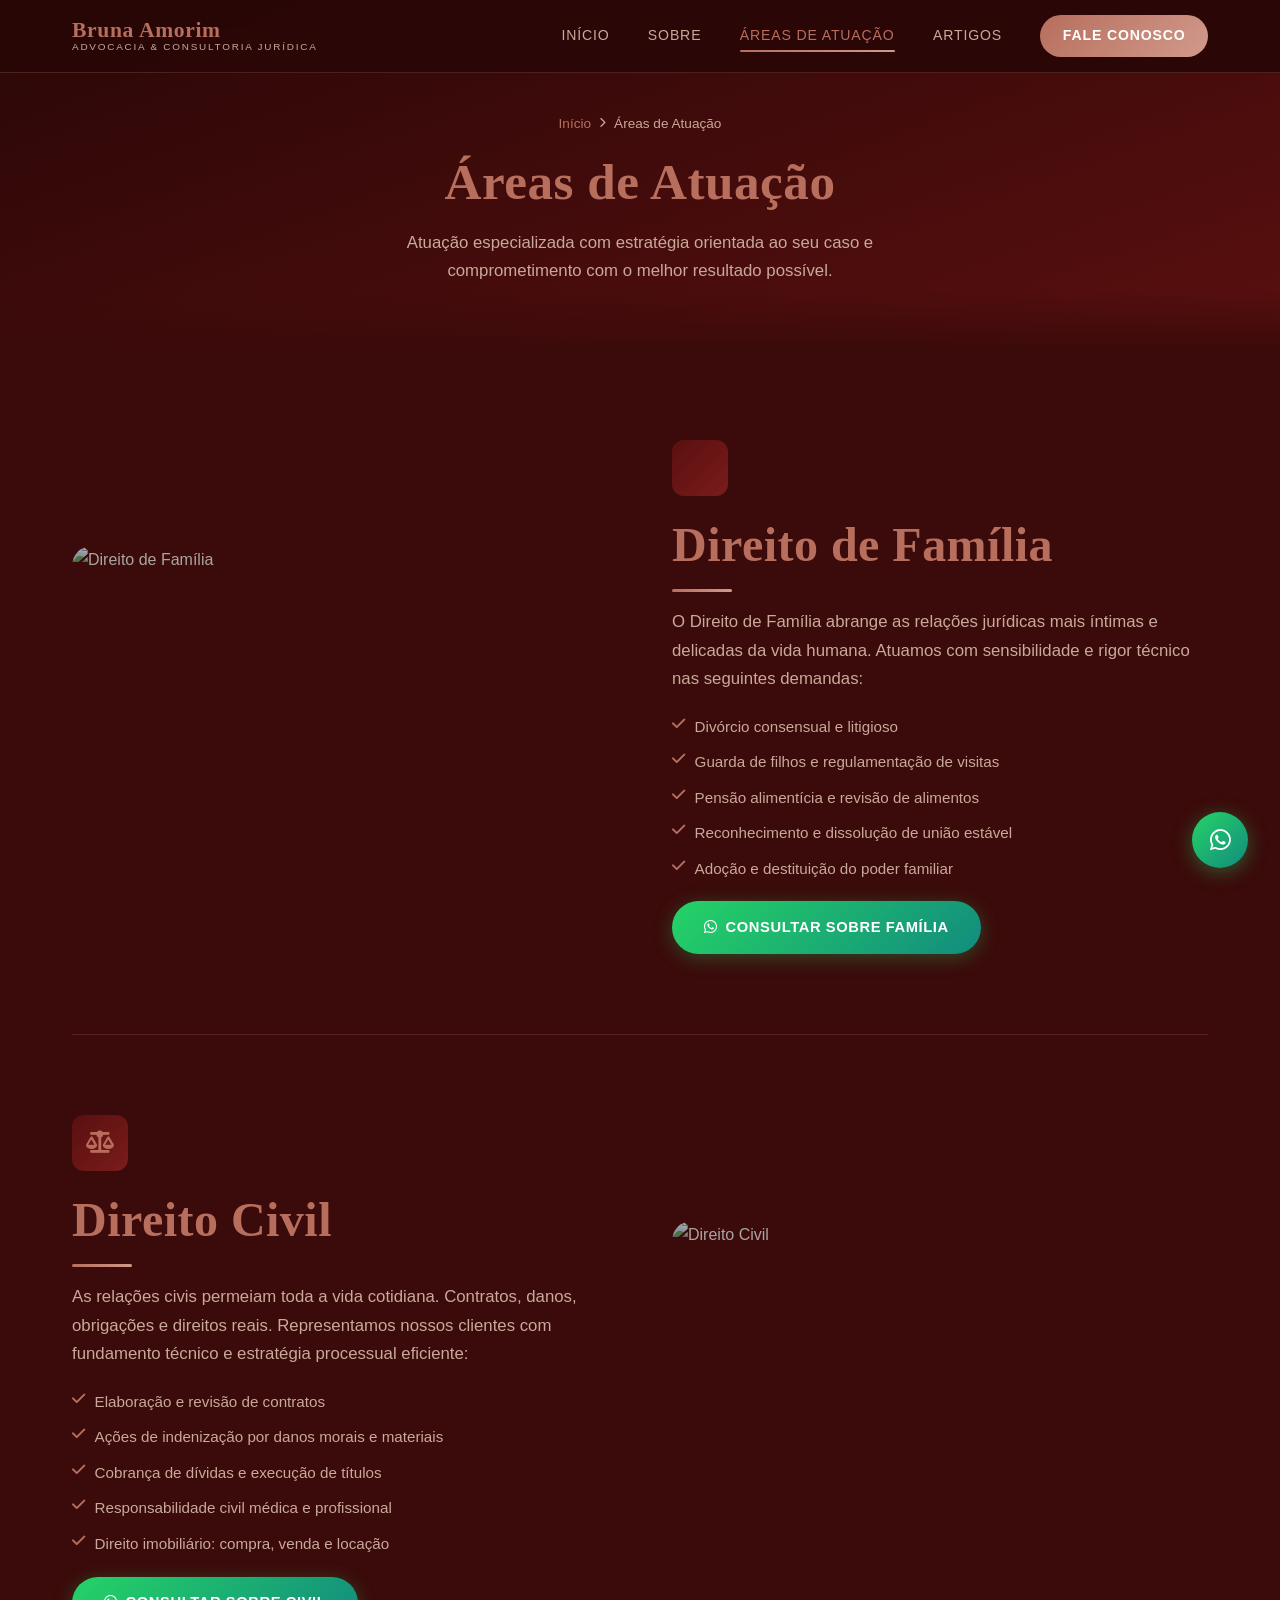
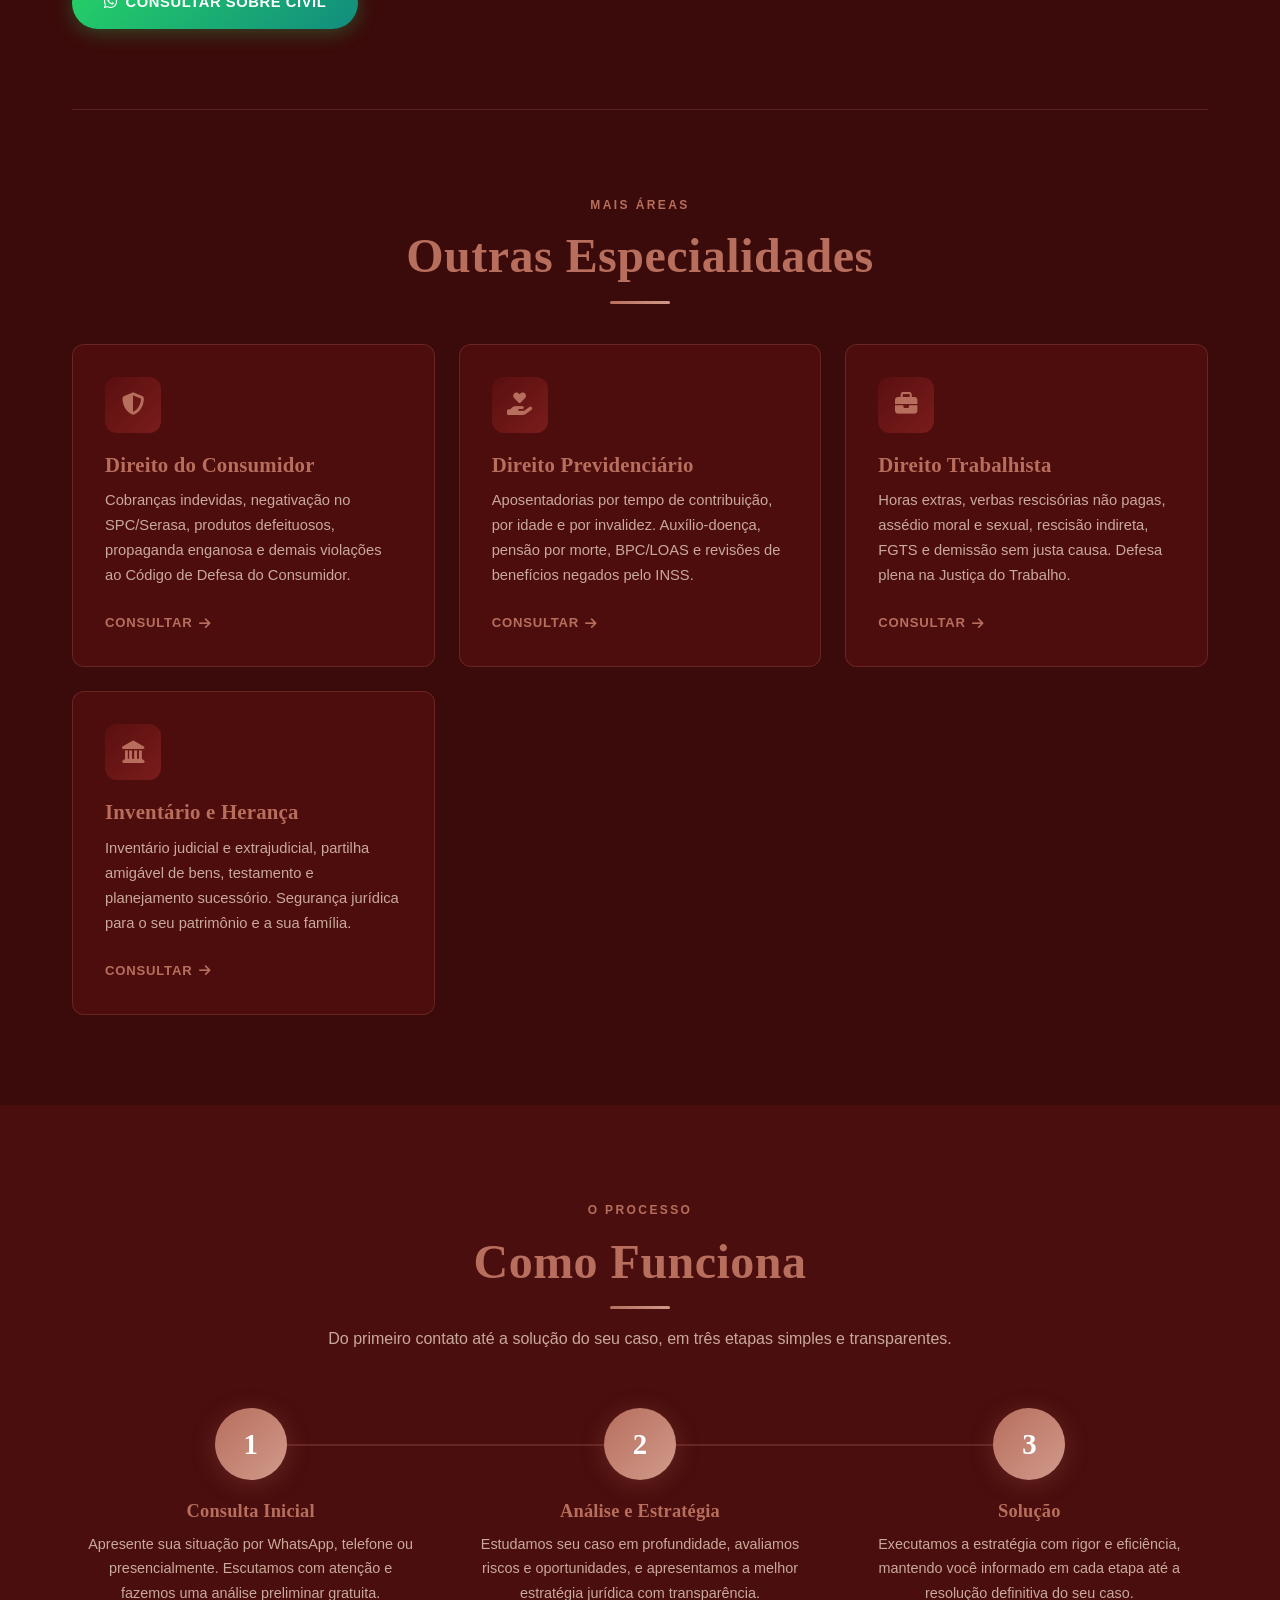
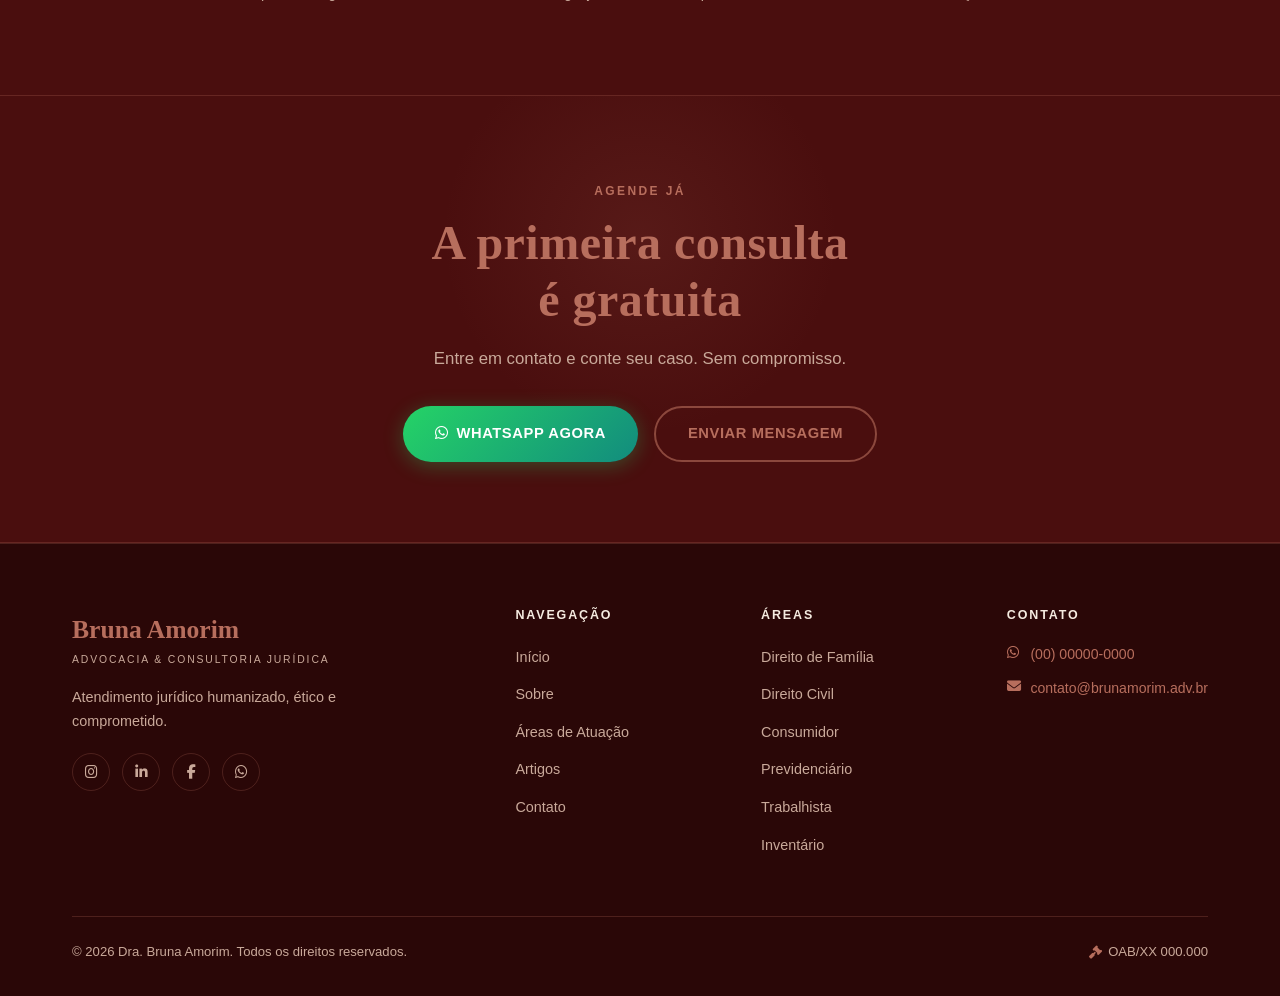
==== areas.html @ 4c7e35c0 "feat: implementação inicial do site advogada Bruna Amorim - 5 páginas HTML: index, sobre, areas, art" ====
<!DOCTYPE html>
<html lang="pt-BR">
<head>
    <meta charset="UTF-8">
    <meta name="viewport" content="width=device-width, initial-scale=1.0">

    <title>Áreas de Atuação | Dra. Bruna Amorim — Advogada</title>
    <meta name="description" content="Áreas de atuação da Dra. Bruna Amorim: Direito de Família, Civil, Consumidor, Previdenciário, Trabalhista e Inventário.">

    <link rel="icon" type="image/svg+xml" href="assets/images/brand/favicon.svg">
    <link rel="stylesheet" href="https://cdnjs.cloudflare.com/ajax/libs/font-awesome/6.5.0/css/all.min.css">
    <link rel="stylesheet" href="assets/css/theme.css">
    <link rel="stylesheet" href="assets/css/style.css">
    <link rel="stylesheet" href="assets/css/components/cards.css">
    <link rel="stylesheet" href="assets/css/components/animations.css">
</head>
<body>

    <!-- HEADER -->
    <header>
        <div class="nav-overlay"></div>
        <div class="nav-container">
            <a href="index.html" class="nav-logo">
                <span class="logo-name">Bruna Amorim</span>
                <span class="logo-sub">Advocacia &amp; Consultoria Jurídica</span>
            </a>
            <nav class="nav-links" aria-label="Navegação principal">
                <a href="index.html">Início</a>
                <a href="sobre.html">Sobre</a>
                <a href="areas.html" class="active">Áreas de Atuação</a>
                <a href="artigos.html">Artigos</a>
                <a href="contato.html" class="nav-cta">Fale Conosco</a>
            </nav>
            <button class="hamburger" aria-label="Abrir menu">
                <span></span><span></span><span></span>
            </button>
        </div>
    </header>

    <!-- HERO INTERNO -->
    <div class="page-hero">
        <div class="breadcrumb">
            <a href="index.html">Início</a>
            <i class="fa-solid fa-chevron-right" style="font-size:.65rem;"></i>
            <span>Áreas de Atuação</span>
        </div>
        <h1>Áreas de Atuação</h1>
        <p>Atuação especializada com estratégia orientada ao seu caso e
           comprometimento com o melhor resultado possível.</p>
    </div>

    <!-- ═══════════════════════════════════════
         GRID DE ÁREAS
    ═══════════════════════════════════════ -->
    <section class="section" aria-label="Áreas de atuação detalhadas">
        <div class="container">

            <!-- Direito de Família -->
            <article id="familia" style="margin-bottom: 5rem;">
                <div class="about-preview" style="gap: 4rem;">
                    <div class="reveal">
                        <img src="https://images.unsplash.com/photo-1516534775068-ba3e7458af70?w=800&q=80"
                             alt="Direito de Família"
                             style="width:100%; border-radius: var(--radius-lg); aspect-ratio:16/9; object-fit:cover; filter:brightness(.7) saturate(.6);">
                    </div>
                    <div class="reveal reveal-delay-1">
                        <div class="card-icon" style="width:56px;height:56px;border-radius:var(--radius-md);background:linear-gradient(135deg,var(--bg-secondary),var(--red-vivid));display:flex;align-items:center;justify-content:center;font-size:1.4rem;color:var(--accent-primary);margin-bottom:1.25rem;">
                            <i class="fa-solid fa-house-heart"></i>
                        </div>
                        <h2>Direito de Família</h2>
                        <div class="divider divider-left"></div>
                        <p>O Direito de Família abrange as relações jurídicas mais íntimas e
                           delicadas da vida humana. Atuamos com sensibilidade e rigor técnico
                           nas seguintes demandas:</p>
                        <ul style="list-style: none; margin: 1.25rem 0; display: flex; flex-direction: column; gap: .6rem;">
                            <li style="display:flex;gap:.6rem;align-items:flex-start;font-size:.95rem;color:var(--text-muted);">
                                <i class="fa-solid fa-check" style="color:var(--accent-primary);margin-top:2px;flex-shrink:0;"></i>
                                Divórcio consensual e litigioso
                            </li>
                            <li style="display:flex;gap:.6rem;align-items:flex-start;font-size:.95rem;color:var(--text-muted);">
                                <i class="fa-solid fa-check" style="color:var(--accent-primary);margin-top:2px;flex-shrink:0;"></i>
                                Guarda de filhos e regulamentação de visitas
                            </li>
                            <li style="display:flex;gap:.6rem;align-items:flex-start;font-size:.95rem;color:var(--text-muted);">
                                <i class="fa-solid fa-check" style="color:var(--accent-primary);margin-top:2px;flex-shrink:0;"></i>
                                Pensão alimentícia e revisão de alimentos
                            </li>
                            <li style="display:flex;gap:.6rem;align-items:flex-start;font-size:.95rem;color:var(--text-muted);">
                                <i class="fa-solid fa-check" style="color:var(--accent-primary);margin-top:2px;flex-shrink:0;"></i>
                                Reconhecimento e dissolução de união estável
                            </li>
                            <li style="display:flex;gap:.6rem;align-items:flex-start;font-size:.95rem;color:var(--text-muted);">
                                <i class="fa-solid fa-check" style="color:var(--accent-primary);margin-top:2px;flex-shrink:0;"></i>
                                Adoção e destituição do poder familiar
                            </li>
                        </ul>
                        <a href="https://wa.me/5500000000000" target="_blank" rel="noopener" class="btn btn-whatsapp">
                            <i class="fa-brands fa-whatsapp"></i> Consultar sobre Família
                        </a>
                    </div>
                </div>
            </article>

            <hr style="border:none;border-top:1px solid var(--border-subtle);margin-bottom:5rem;">

            <!-- Direito Civil -->
            <article id="civil" style="margin-bottom: 5rem;">
                <div class="about-preview" style="gap:4rem; direction: rtl;">
                    <div class="reveal" style="direction:ltr;">
                        <img src="https://images.unsplash.com/photo-1450101499163-c8848c66ca85?w=800&q=80"
                             alt="Direito Civil"
                             style="width:100%; border-radius: var(--radius-lg); aspect-ratio:16/9; object-fit:cover; filter:brightness(.7) saturate(.6);">
                    </div>
                    <div class="reveal reveal-delay-1" style="direction:ltr;">
                        <div class="card-icon" style="width:56px;height:56px;border-radius:var(--radius-md);background:linear-gradient(135deg,var(--bg-secondary),var(--red-vivid));display:flex;align-items:center;justify-content:center;font-size:1.4rem;color:var(--accent-primary);margin-bottom:1.25rem;">
                            <i class="fa-solid fa-scale-balanced"></i>
                        </div>
                        <h2>Direito Civil</h2>
                        <div class="divider divider-left"></div>
                        <p>As relações civis permeiam toda a vida cotidiana. Contratos, danos,
                           obrigações e direitos reais. Representamos nossos clientes com
                           fundamento técnico e estratégia processual eficiente:</p>
                        <ul style="list-style: none; margin: 1.25rem 0; display: flex; flex-direction: column; gap: .6rem;">
                            <li style="display:flex;gap:.6rem;align-items:flex-start;font-size:.95rem;color:var(--text-muted);">
                                <i class="fa-solid fa-check" style="color:var(--accent-primary);margin-top:2px;flex-shrink:0;"></i>
                                Elaboração e revisão de contratos
                            </li>
                            <li style="display:flex;gap:.6rem;align-items:flex-start;font-size:.95rem;color:var(--text-muted);">
                                <i class="fa-solid fa-check" style="color:var(--accent-primary);margin-top:2px;flex-shrink:0;"></i>
                                Ações de indenização por danos morais e materiais
                            </li>
                            <li style="display:flex;gap:.6rem;align-items:flex-start;font-size:.95rem;color:var(--text-muted);">
                                <i class="fa-solid fa-check" style="color:var(--accent-primary);margin-top:2px;flex-shrink:0;"></i>
                                Cobrança de dívidas e execução de títulos
                            </li>
                            <li style="display:flex;gap:.6rem;align-items:flex-start;font-size:.95rem;color:var(--text-muted);">
                                <i class="fa-solid fa-check" style="color:var(--accent-primary);margin-top:2px;flex-shrink:0;"></i>
                                Responsabilidade civil médica e profissional
                            </li>
                            <li style="display:flex;gap:.6rem;align-items:flex-start;font-size:.95rem;color:var(--text-muted);">
                                <i class="fa-solid fa-check" style="color:var(--accent-primary);margin-top:2px;flex-shrink:0;"></i>
                                Direito imobiliário: compra, venda e locação
                            </li>
                        </ul>
                        <a href="https://wa.me/5500000000000" target="_blank" rel="noopener" class="btn btn-whatsapp">
                            <i class="fa-brands fa-whatsapp"></i> Consultar sobre Civil
                        </a>
                    </div>
                </div>
            </article>

            <hr style="border:none;border-top:1px solid var(--border-subtle);margin-bottom:5rem;">

            <!-- Cards das demais áreas -->
            <div class="section-header reveal" style="margin-bottom:2.5rem;">
                <span class="section-label">Mais áreas</span>
                <h2>Outras Especialidades</h2>
                <div class="divider"></div>
            </div>

            <div class="areas-grid">
                <article id="consumidor" class="card area-card reveal reveal-delay-1">
                    <div class="card-icon"><i class="fa-solid fa-shield-halved"></i></div>
                    <h3>Direito do Consumidor</h3>
                    <p>Cobranças indevidas, negativação no SPC/Serasa, produtos
                       defeituosos, propaganda enganosa e demais violações ao
                       Código de Defesa do Consumidor.</p>
                    <a href="https://wa.me/5500000000000" target="_blank" rel="noopener" class="card-link">
                        Consultar <i class="fa-solid fa-arrow-right"></i>
                    </a>
                </article>

                <article id="previdenciario" class="card area-card reveal reveal-delay-2">
                    <div class="card-icon"><i class="fa-solid fa-hand-holding-heart"></i></div>
                    <h3>Direito Previdenciário</h3>
                    <p>Aposentadorias por tempo de contribuição, por idade e por
                       invalidez. Auxílio-doença, pensão por morte, BPC/LOAS e
                       revisões de benefícios negados pelo INSS.</p>
                    <a href="https://wa.me/5500000000000" target="_blank" rel="noopener" class="card-link">
                        Consultar <i class="fa-solid fa-arrow-right"></i>
                    </a>
                </article>

                <article id="trabalhista" class="card area-card reveal reveal-delay-3">
                    <div class="card-icon"><i class="fa-solid fa-briefcase"></i></div>
                    <h3>Direito Trabalhista</h3>
                    <p>Horas extras, verbas rescisórias não pagas, assédio moral e
                       sexual, rescisão indireta, FGTS e demissão sem justa causa.
                       Defesa plena na Justiça do Trabalho.</p>
                    <a href="https://wa.me/5500000000000" target="_blank" rel="noopener" class="card-link">
                        Consultar <i class="fa-solid fa-arrow-right"></i>
                    </a>
                </article>

                <article id="inventario" class="card area-card reveal reveal-delay-1">
                    <div class="card-icon"><i class="fa-solid fa-landmark"></i></div>
                    <h3>Inventário e Herança</h3>
                    <p>Inventário judicial e extrajudicial, partilha amigável de bens,
                       testamento e planejamento sucessório. Segurança jurídica para
                       o seu patrimônio e a sua família.</p>
                    <a href="https://wa.me/5500000000000" target="_blank" rel="noopener" class="card-link">
                        Consultar <i class="fa-solid fa-arrow-right"></i>
                    </a>
                </article>
            </div>
        </div>
    </section>

    <!-- ═══════════════════════════════════════
         COMO FUNCIONA
    ═══════════════════════════════════════ -->
    <section class="section section-alt" aria-label="Como funciona o atendimento">
        <div class="container">
            <div class="section-header reveal">
                <span class="section-label">O processo</span>
                <h2>Como Funciona</h2>
                <div class="divider"></div>
                <p>Do primeiro contato até a solução do seu caso, em três etapas
                   simples e transparentes.</p>
            </div>

            <div class="steps-grid">
                <div class="step-item reveal reveal-delay-1">
                    <div class="step-number">1</div>
                    <h4>Consulta Inicial</h4>
                    <p>Apresente sua situação por WhatsApp, telefone ou presencialmente.
                       Escutamos com atenção e fazemos uma análise preliminar gratuita.</p>
                </div>
                <div class="step-item reveal reveal-delay-2">
                    <div class="step-number">2</div>
                    <h4>Análise e Estratégia</h4>
                    <p>Estudamos seu caso em profundidade, avaliamos riscos e oportunidades,
                       e apresentamos a melhor estratégia jurídica com transparência.</p>
                </div>
                <div class="step-item reveal reveal-delay-3">
                    <div class="step-number">3</div>
                    <h4>Solução</h4>
                    <p>Executamos a estratégia com rigor e eficiência, mantendo você
                       informado em cada etapa até a resolução definitiva do seu caso.</p>
                </div>
            </div>
        </div>
    </section>

    <!-- CTA -->
    <div class="cta-banner">
        <span class="section-label reveal">Agende já</span>
        <h2 class="reveal reveal-delay-1">A primeira consulta<br>é gratuita</h2>
        <p class="reveal reveal-delay-2">Entre em contato e conte seu caso. Sem compromisso.</p>
        <div class="cta-actions reveal reveal-delay-3">
            <a href="https://wa.me/5500000000000" target="_blank" rel="noopener" class="btn btn-whatsapp">
                <i class="fa-brands fa-whatsapp"></i> WhatsApp Agora
            </a>
            <a href="contato.html" class="btn btn-outline">Enviar mensagem</a>
        </div>
    </div>

    <!-- FOOTER -->
    <footer>
        <div class="container">
            <div class="footer-grid">
                <div class="footer-brand">
                    <div class="logo-name">Bruna Amorim</div>
                    <div class="logo-sub">Advocacia &amp; Consultoria Jurídica</div>
                    <p>Atendimento jurídico humanizado, ético e comprometido.</p>
                    <div class="footer-social">
                        <a href="#" aria-label="Instagram"><i class="fa-brands fa-instagram"></i></a>
                        <a href="#" aria-label="LinkedIn"><i class="fa-brands fa-linkedin-in"></i></a>
                        <a href="#" aria-label="Facebook"><i class="fa-brands fa-facebook-f"></i></a>
                        <a href="https://wa.me/5500000000000" target="_blank" rel="noopener" aria-label="WhatsApp"><i class="fa-brands fa-whatsapp"></i></a>
                    </div>
                </div>
                <div class="footer-col">
                    <h5>Navegação</h5>
                    <ul>
                        <li><a href="index.html">Início</a></li>
                        <li><a href="sobre.html">Sobre</a></li>
                        <li><a href="areas.html">Áreas de Atuação</a></li>
                        <li><a href="artigos.html">Artigos</a></li>
                        <li><a href="contato.html">Contato</a></li>
                    </ul>
                </div>
                <div class="footer-col">
                    <h5>Áreas</h5>
                    <ul>
                        <li><a href="#familia">Direito de Família</a></li>
                        <li><a href="#civil">Direito Civil</a></li>
                        <li><a href="#consumidor">Consumidor</a></li>
                        <li><a href="#previdenciario">Previdenciário</a></li>
                        <li><a href="#trabalhista">Trabalhista</a></li>
                        <li><a href="#inventario">Inventário</a></li>
                    </ul>
                </div>
                <div class="footer-col">
                    <h5>Contato</h5>
                    <div class="contact-item">
                        <i class="fa-brands fa-whatsapp"></i>
                        <a href="https://wa.me/5500000000000">(00) 00000-0000</a>
                    </div>
                    <div class="contact-item">
                        <i class="fa-solid fa-envelope"></i>
                        <a href="mailto:contato@brunamorim.adv.br">contato@brunamorim.adv.br</a>
                    </div>
                </div>
            </div>
            <div class="footer-bottom">
                <p>© 2026 Dra. Bruna Amorim. Todos os direitos reservados.</p>
                <div class="footer-oab"><i class="fa-solid fa-gavel"></i> OAB/XX 000.000</div>
            </div>
        </div>
    </footer>

    <a href="https://wa.me/5500000000000" target="_blank" rel="noopener" class="whatsapp-float" aria-label="WhatsApp">
        <i class="fa-brands fa-whatsapp"></i>
    </a>

    <script src="assets/js/menu.js"></script>
    <script src="assets/js/scroll.js"></script>
</body>
</html>
---- assets/css/theme.css ----
/* ============================================
   TEMA — ADVOGADA BRUNA AMORIM
   Paleta: Bordô Profundo + Cobre Elegante
   ============================================ */

:root {
    /* ── Cores Primárias (Fundo Bordô) ── */
    --bg-primary:    #3B0A0A;   /* bordô profundo */
    --bg-secondary:  #5A0F0F;   /* bordô variação */

    /* ── Cores de Acento (Cobre / Rosé Gold) ── */
    --accent-primary: #B76E5D;  /* cobre elegante — logo, títulos */
    --accent-light:   #D19A8B;  /* rosé gold — hover, detalhes */

    /* ── Sombras e Texturas ── */
    --shadow-deep: #2A0707;     /* quase preto avermelhado */
    --red-vivid:   #7A1C1C;     /* vermelho escuro mais vivo */

    /* ── Superfícies ── */
    --surface-01: rgba(90, 15, 15, 0.60);   /* cards sobre fundo escuro */
    --surface-02: rgba(42,  7,  7, 0.80);   /* overlays */
    --surface-03: #4A0E0E;                  /* seção alternada */

    /* ── Texto ── */
    --text-main:   #F5EBE0;    /* creme claro — texto principal */
    --text-muted:  #C9A99A;    /* rosé claro — texto secundário */
    --text-accent: #B76E5D;    /* cobre — destaques inline */

    /* ── Bordas ── */
    --border-subtle: rgba(183, 110, 93, 0.25);
    --border-strong: rgba(183, 110, 93, 0.60);

    /* ── Gradientes ── */
    --gradient-hero:    linear-gradient(160deg, #2A0707 0%, #5A0F0F 100%);
    --gradient-accent:  linear-gradient(135deg, #B76E5D 0%, #D19A8B 100%);
    --gradient-overlay: linear-gradient(to bottom, rgba(42,7,7,0.55) 0%, rgba(42,7,7,0.90) 100%);

    /* ── Sombras ── */
    --shadow-sm:  0 2px  8px rgba(42, 7, 7, 0.40);
    --shadow-md:  0 6px 20px rgba(42, 7, 7, 0.55);
    --shadow-lg:  0 12px 40px rgba(42, 7, 7, 0.70);
    --shadow-gold: 0 4px 24px rgba(183, 110, 93, 0.25);

    /* ── Transições ── */
    --transition-fast:   all 0.2s ease;
    --transition-normal: all 0.35s cubic-bezier(0.4, 0, 0.2, 1);
    --transition-slow:   all 0.55s cubic-bezier(0.4, 0, 0.2, 1);

    /* ── Bordas Arredondadas ── */
    --radius-sm:  6px;
    --radius-md:  12px;
    --radius-lg:  20px;
    --radius-full: 9999px;

    /* ── Espaçamentos ── */
    --section-py: clamp(4rem, 10vh, 7rem);
    --container-px: clamp(1rem, 5vw, 2rem);
    --container-max: 1200px;
}

/* ── Tipografia ── */
@import url('https://fonts.googleapis.com/css2?family=Cormorant+Garamond:ital,wght@0,400;0,500;0,600;0,700;1,400;1,600&family=Inter:wght@300;400;500;600&display=swap');

body {
    font-family: 'Inter', -apple-system, BlinkMacSystemFont, sans-serif;
    background-color: var(--bg-primary);
    color: var(--text-main);
    line-height: 1.7;
    -webkit-font-smoothing: antialiased;
    -moz-osx-font-smoothing: grayscale;
}

h1, h2, h3, h4, h5, h6 {
    font-family: 'Cormorant Garamond', 'Georgia', serif;
    font-weight: 600;
    color: var(--accent-primary);
    line-height: 1.2;
    letter-spacing: 0.01em;
}

h1 { font-size: clamp(2.4rem, 6vw, 4rem); }
h2 { font-size: clamp(1.9rem, 4.5vw, 3rem); }
h3 { font-size: clamp(1.5rem, 3vw, 2.1rem); }
h4 { font-size: clamp(1.2rem, 2vw, 1.6rem); }
h5 { font-size: clamp(1rem, 1.5vw, 1.2rem); }

p {
    font-size: clamp(0.95rem, 1.5vw, 1.05rem);
    color: var(--text-muted);
}

a { color: var(--accent-primary); text-decoration: none; transition: var(--transition-fast); }
a:hover { color: var(--accent-light); }

/* ── Utilitários de cor ── */
.text-accent   { color: var(--accent-primary); }
.text-main     { color: var(--text-main); }
.text-muted    { color: var(--text-muted); }
.bg-primary    { background-color: var(--bg-primary); }
.bg-secondary  { background-color: var(--bg-secondary); }
.bg-surface    { background-color: var(--surface-03); }

.gradient-text {
    background: var(--gradient-accent);
    -webkit-background-clip: text;
    -webkit-text-fill-color: transparent;
    background-clip: text;
}

/* ── Botões ── */
.btn {
    display: inline-flex;
    align-items: center;
    gap: 0.5rem;
    padding: 0.85rem 2rem;
    border-radius: var(--radius-full);
    font-family: 'Inter', sans-serif;
    font-weight: 600;
    font-size: 0.92rem;
    letter-spacing: 0.04em;
    text-transform: uppercase;
    cursor: pointer;
    border: none;
    transition: var(--transition-normal);
    text-decoration: none;
}

.btn-primary {
    background: var(--gradient-accent);
    color: #fff;
    box-shadow: var(--shadow-gold);
}
.btn-primary:hover {
    transform: translateY(-2px);
    box-shadow: 0 8px 32px rgba(183, 110, 93, 0.40);
    color: #fff;
}

.btn-outline {
    background: transparent;
    color: var(--accent-primary);
    border: 2px solid var(--border-strong);
}
.btn-outline:hover {
    background: var(--surface-01);
    color: var(--accent-light);
    border-color: var(--accent-light);
    transform: translateY(-2px);
}

.btn-whatsapp {
    background: linear-gradient(135deg, #25D366, #128C7E);
    color: #fff;
    box-shadow: 0 4px 20px rgba(37, 211, 102, 0.30);
}
.btn-whatsapp:hover {
    transform: translateY(-2px);
    box-shadow: 0 8px 30px rgba(37, 211, 102, 0.45);
    color: #fff;
}

/* ── Divisor decorativo ── */
.divider {
    width: 60px;
    height: 3px;
    background: var(--gradient-accent);
    border-radius: 2px;
    margin: 1rem auto;
}
.divider-left { margin-left: 0; }

/* ── Seção título ── */
.section-label {
    display: inline-block;
    font-family: 'Inter', sans-serif;
    font-size: 0.75rem;
    font-weight: 600;
    letter-spacing: 0.2em;
    text-transform: uppercase;
    color: var(--accent-primary);
    margin-bottom: 0.75rem;
}

/* ── Animações ── */
@keyframes fadeInUp {
    from { opacity: 0; transform: translateY(30px); }
    to   { opacity: 1; transform: translateY(0); }
}
@keyframes fadeIn {
    from { opacity: 0; }
    to   { opacity: 1; }
}
@keyframes float {
    0%, 100% { transform: translateY(0); }
    50%       { transform: translateY(-8px); }
}
@keyframes shimmer {
    0%   { background-position: -200% 0; }
    100% { background-position:  200% 0; }
}

.animate-fade-up  { animation: fadeInUp  0.7s ease both; }
.animate-fade     { animation: fadeIn    0.7s ease both; }
.animate-float    { animation: float    3s ease-in-out infinite; }

/* Intersection Observer — reveal on scroll */
.reveal {
    opacity: 0;
    transform: translateY(28px);
    transition: opacity 0.65s ease, transform 0.65s ease;
}
.reveal.visible {
    opacity: 1;
    transform: translateY(0);
}
.reveal-delay-1 { transition-delay: 0.1s; }
.reveal-delay-2 { transition-delay: 0.2s; }
.reveal-delay-3 { transition-delay: 0.3s; }
.reveal-delay-4 { transition-delay: 0.4s; }
---- assets/css/style.css ----
/* ============================================
   GLOBAL — RESET, NAV, FOOTER, UTILITÁRIOS
   ============================================ */

/* ── Reset ── */
*, *::before, *::after {
    margin: 0;
    padding: 0;
    box-sizing: border-box;
}

html {
    scroll-behavior: smooth;
    scroll-padding-top: 80px;
}

img { max-width: 100%; height: auto; display: block; }
ul  { list-style: none; }
button { cursor: pointer; font-family: inherit; }

/* ── Container ── */
.container {
    max-width: var(--container-max);
    margin: 0 auto;
    padding: 0 var(--container-px);
}

/* ── Seção base ── */
.section {
    padding: var(--section-py) 0;
}
.section-alt {
    background-color: var(--surface-03);
}
.section-dark {
    background-color: var(--shadow-deep);
}

/* ── Hero interno (páginas internas) ── */
.page-hero {
    position: relative;
    padding: 7rem var(--container-px) 4rem;
    background: var(--gradient-hero);
    overflow: hidden;
    text-align: center;
}
.page-hero::after {
    content: '';
    position: absolute;
    bottom: 0; left: 0; right: 0;
    height: 60px;
    background: linear-gradient(to bottom, transparent, var(--bg-primary));
}
.page-hero h1 {
    font-size: clamp(2rem, 5vw, 3.2rem);
    margin-bottom: 1rem;
}
.page-hero p {
    font-size: 1.05rem;
    max-width: 580px;
    margin: 0 auto;
}
.breadcrumb {
    display: flex;
    align-items: center;
    justify-content: center;
    gap: 0.5rem;
    font-size: 0.85rem;
    color: var(--text-muted);
    margin-bottom: 1rem;
}
.breadcrumb a { color: var(--accent-primary); }
.breadcrumb span { color: var(--text-muted); }

/* ── Header / Nav ── */
header {
    position: fixed;
    top: 0; left: 0;
    width: 100%;
    z-index: 1000;
    background-color: rgba(42, 7, 7, 0.92);
    backdrop-filter: blur(12px);
    -webkit-backdrop-filter: blur(12px);
    border-bottom: 1px solid var(--border-subtle);
    transition: var(--transition-normal);
}
header.scrolled {
    background-color: rgba(42, 7, 7, 0.98);
    box-shadow: var(--shadow-md);
}

.nav-container {
    max-width: var(--container-max);
    margin: 0 auto;
    padding: 0 var(--container-px);
    height: 72px;
    display: flex;
    align-items: center;
    justify-content: space-between;
}

.nav-logo {
    display: flex;
    flex-direction: column;
    line-height: 1.1;
    text-decoration: none;
}
.nav-logo .logo-name {
    font-family: 'Cormorant Garamond', serif;
    font-size: 1.35rem;
    font-weight: 700;
    color: var(--accent-primary);
    letter-spacing: 0.03em;
}
.nav-logo .logo-sub {
    font-family: 'Inter', sans-serif;
    font-size: 0.62rem;
    font-weight: 500;
    letter-spacing: 0.18em;
    text-transform: uppercase;
    color: var(--text-muted);
}
.nav-logo:hover .logo-name { color: var(--accent-light); }

.nav-links {
    display: flex;
    align-items: center;
    gap: clamp(1.5rem, 3vw, 2.5rem);
}
.nav-links a {
    font-size: 0.88rem;
    font-weight: 500;
    letter-spacing: 0.06em;
    text-transform: uppercase;
    color: var(--text-muted);
    text-decoration: none;
    position: relative;
    transition: var(--transition-fast);
}
.nav-links a::after {
    content: '';
    position: absolute;
    bottom: -4px; left: 0;
    width: 0; height: 2px;
    background: var(--gradient-accent);
    border-radius: 2px;
    transition: width 0.3s ease;
}
.nav-links a:hover,
.nav-links a.active {
    color: var(--accent-primary);
}
.nav-links a:hover::after,
.nav-links a.active::after {
    width: 100%;
}
.nav-cta {
    padding: 0.55rem 1.4rem !important;
    border-radius: var(--radius-full) !important;
    background: var(--gradient-accent);
    color: #fff !important;
    text-transform: uppercase !important;
    font-weight: 600 !important;
    letter-spacing: 0.06em;
}
.nav-cta::after { display: none !important; }
.nav-cta:hover {
    opacity: 0.9;
    transform: translateY(-1px);
}

/* Hamburger */
.hamburger {
    display: none;
    flex-direction: column;
    justify-content: center;
    gap: 5px;
    width: 38px;
    height: 38px;
    background: none;
    border: none;
    cursor: pointer;
    padding: 4px;
}
.hamburger span {
    display: block;
    height: 2px;
    background: var(--accent-primary);
    border-radius: 2px;
    transition: var(--transition-normal);
}
.hamburger span:nth-child(1) { width: 100%; }
.hamburger span:nth-child(2) { width: 75%; }
.hamburger span:nth-child(3) { width: 100%; }

/* Mobile overlay */
.nav-overlay {
    display: none;
    position: fixed;
    inset: 0;
    background: rgba(42, 7, 7, 0.70);
    z-index: 998;
    backdrop-filter: blur(4px);
}

/* ── Mobile Nav ── */
@media (max-width: 768px) {
    .hamburger { display: flex; }

    .nav-links {
        position: fixed;
        top: 0; right: -100%;
        width: min(320px, 85vw);
        height: 100vh;
        background: var(--shadow-deep);
        flex-direction: column;
        align-items: flex-start;
        justify-content: center;
        padding: 2rem;
        gap: 2rem;
        z-index: 999;
        transition: right 0.4s cubic-bezier(0.4, 0, 0.2, 1);
        border-left: 1px solid var(--border-subtle);
    }
    .nav-links a { font-size: 1rem; }

    header.menu-open .nav-links { right: 0; }
    header.menu-open .nav-overlay { display: block; }

    header.menu-open .hamburger span:nth-child(1) {
        transform: translateY(7px) rotate(45deg);
    }
    header.menu-open .hamburger span:nth-child(2) {
        opacity: 0; transform: scaleX(0);
    }
    header.menu-open .hamburger span:nth-child(3) {
        transform: translateY(-7px) rotate(-45deg); width: 100%;
    }
}

/* ── Footer ── */
footer {
    background-color: var(--shadow-deep);
    border-top: 1px solid var(--border-subtle);
    padding: 4rem 0 2rem;
}
.footer-grid {
    display: grid;
    grid-template-columns: 2fr 1fr 1fr 1fr;
    gap: 3rem;
    margin-bottom: 3rem;
}
.footer-brand .logo-name {
    font-family: 'Cormorant Garamond', serif;
    font-size: 1.6rem;
    font-weight: 700;
    color: var(--accent-primary);
}
.footer-brand .logo-sub {
    font-size: 0.65rem;
    letter-spacing: 0.18em;
    text-transform: uppercase;
    color: var(--text-muted);
    margin-bottom: 1rem;
}
.footer-brand p {
    font-size: 0.9rem;
    line-height: 1.7;
    max-width: 280px;
    margin-bottom: 1.2rem;
}
.footer-social {
    display: flex;
    gap: 0.75rem;
}
.footer-social a {
    width: 38px; height: 38px;
    border-radius: var(--radius-full);
    border: 1px solid var(--border-subtle);
    display: flex; align-items: center; justify-content: center;
    color: var(--text-muted);
    font-size: 0.9rem;
    transition: var(--transition-fast);
}
.footer-social a:hover {
    border-color: var(--accent-primary);
    color: var(--accent-primary);
    background: var(--surface-01);
}
.footer-col h5 {
    font-family: 'Inter', sans-serif;
    font-size: 0.78rem;
    font-weight: 600;
    letter-spacing: 0.15em;
    text-transform: uppercase;
    color: var(--text-main);
    margin-bottom: 1.25rem;
}
.footer-col ul li {
    margin-bottom: 0.65rem;
}
.footer-col ul li a {
    font-size: 0.9rem;
    color: var(--text-muted);
    transition: var(--transition-fast);
}
.footer-col ul li a:hover { color: var(--accent-light); padding-left: 4px; }
.footer-col p {
    font-size: 0.9rem;
    margin-bottom: 0.5rem;
}
.footer-col .contact-item {
    display: flex;
    align-items: flex-start;
    gap: 0.6rem;
    font-size: 0.88rem;
    color: var(--text-muted);
    margin-bottom: 0.65rem;
}
.footer-col .contact-item i {
    color: var(--accent-primary);
    margin-top: 2px;
    width: 14px;
    flex-shrink: 0;
}
.footer-bottom {
    border-top: 1px solid var(--border-subtle);
    padding-top: 1.5rem;
    display: flex;
    align-items: center;
    justify-content: space-between;
    flex-wrap: wrap;
    gap: 1rem;
}
.footer-bottom p {
    font-size: 0.82rem;
    color: var(--text-muted);
}
.footer-oab {
    font-family: 'Inter', sans-serif;
    font-size: 0.82rem;
    color: var(--text-muted);
    display: flex;
    align-items: center;
    gap: 0.4rem;
}
.footer-oab i { color: var(--accent-primary); }

@media (max-width: 1024px) {
    .footer-grid { grid-template-columns: 1fr 1fr; gap: 2rem; }
}
@media (max-width: 640px) {
    .footer-grid { grid-template-columns: 1fr; gap: 2rem; }
    .footer-bottom { flex-direction: column; text-align: center; }
}

/* ── Seção de título centralizado ── */
.section-header {
    text-align: center;
    max-width: 640px;
    margin: 0 auto 3.5rem;
}
.section-header h2 { margin-bottom: 1rem; }
.section-header p   { font-size: 1rem; }

/* ── Floating WhatsApp Button ── */
.whatsapp-float {
    position: fixed;
    bottom: 2rem;
    right: 2rem;
    z-index: 990;
    width: 56px; height: 56px;
    border-radius: var(--radius-full);
    background: linear-gradient(135deg, #25D366, #128C7E);
    color: #fff;
    display: flex; align-items: center; justify-content: center;
    font-size: 1.5rem;
    box-shadow: 0 4px 20px rgba(37, 211, 102, 0.40);
    transition: var(--transition-normal);
    text-decoration: none;
}
.whatsapp-float:hover {
    transform: scale(1.1) translateY(-3px);
    box-shadow: 0 8px 32px rgba(37, 211, 102, 0.55);
    color: #fff;
}
---- assets/css/components/cards.css ----
/* ============================================
   CARDS — áreas, artigos, depoimentos, stats
   ============================================ */

/* ── Card Base ── */
.card {
    background: var(--surface-01);
    border: 1px solid var(--border-subtle);
    border-radius: var(--radius-md);
    padding: 2rem;
    transition: var(--transition-normal);
    position: relative;
    overflow: hidden;
}
.card::before {
    content: '';
    position: absolute;
    top: 0; left: 0;
    right: 0; height: 3px;
    background: var(--gradient-accent);
    opacity: 0;
    transition: var(--transition-fast);
}
.card:hover {
    border-color: var(--border-strong);
    transform: translateY(-5px);
    box-shadow: var(--shadow-md);
}
.card:hover::before { opacity: 1; }

/* ── Card Área de Atuação ── */
.area-card .card-icon {
    width: 56px; height: 56px;
    border-radius: var(--radius-md);
    background: linear-gradient(135deg, var(--bg-secondary), var(--red-vivid));
    display: flex; align-items: center; justify-content: center;
    font-size: 1.4rem;
    color: var(--accent-primary);
    margin-bottom: 1.25rem;
    flex-shrink: 0;
    transition: var(--transition-normal);
}
.area-card:hover .card-icon {
    background: var(--gradient-accent);
    color: #fff;
}
.area-card h3 {
    font-size: 1.3rem;
    margin-bottom: 0.65rem;
}
.area-card p {
    font-size: 0.92rem;
    line-height: 1.7;
    margin-bottom: 1.5rem;
}
.card-link {
    font-size: 0.82rem;
    font-weight: 600;
    letter-spacing: 0.06em;
    text-transform: uppercase;
    color: var(--accent-primary);
    display: flex;
    align-items: center;
    gap: 0.4rem;
    transition: var(--transition-fast);
}
.card-link:hover { color: var(--accent-light); gap: 0.7rem; }

/* ── Grid de áreas ── */
.areas-grid {
    display: grid;
    grid-template-columns: repeat(auto-fit, minmax(min(300px, 100%), 1fr));
    gap: 1.5rem;
}

/* ── Stats / Números ── */
.stats-strip {
    background: var(--surface-03);
    border-top: 1px solid var(--border-subtle);
    border-bottom: 1px solid var(--border-subtle);
    padding: 3.5rem 0;
}
.stats-grid {
    display: grid;
    grid-template-columns: repeat(4, 1fr);
    gap: 2rem;
    text-align: center;
}
.stat-item {
    padding: 1rem;
    position: relative;
}
.stat-item:not(:last-child)::after {
    content: '';
    position: absolute;
    right: 0; top: 25%; bottom: 25%;
    width: 1px;
    background: var(--border-subtle);
}
.stat-number {
    font-family: 'Cormorant Garamond', serif;
    font-size: clamp(2.4rem, 5vw, 3.5rem);
    font-weight: 700;
    color: var(--accent-primary);
    line-height: 1;
    margin-bottom: 0.4rem;
}
.stat-number span { font-size: 0.6em; vertical-align: top; margin-top: 0.3em; }
.stat-label {
    font-size: 0.82rem;
    font-weight: 500;
    letter-spacing: 0.08em;
    text-transform: uppercase;
    color: var(--text-muted);
}
@media (max-width: 640px) {
    .stats-grid { grid-template-columns: repeat(2, 1fr); }
    .stat-item:not(:last-child)::after { display: none; }
}

/* ── Depoimentos ── */
.testimonials-grid {
    display: grid;
    grid-template-columns: repeat(auto-fit, minmax(min(300px, 100%), 1fr));
    gap: 1.5rem;
}
.testimonial-card {
    background: var(--surface-01);
    border: 1px solid var(--border-subtle);
    border-radius: var(--radius-md);
    padding: 1.75rem;
    position: relative;
}
.testimonial-card .quote-icon {
    font-size: 3rem;
    line-height: 1;
    color: var(--accent-primary);
    opacity: 0.3;
    font-family: 'Cormorant Garamond', serif;
    margin-bottom: 0.5rem;
}
.testimonial-card p {
    font-size: 0.95rem;
    line-height: 1.75;
    color: var(--text-muted);
    font-style: italic;
    margin-bottom: 1.25rem;
}
.testimonial-author {
    display: flex;
    align-items: center;
    gap: 0.75rem;
}
.author-avatar {
    width: 42px; height: 42px;
    border-radius: var(--radius-full);
    background: var(--gradient-accent);
    display: flex; align-items: center; justify-content: center;
    font-family: 'Cormorant Garamond', serif;
    font-weight: 700;
    font-size: 1rem;
    color: #fff;
    flex-shrink: 0;
}
.author-name {
    font-size: 0.9rem;
    font-weight: 600;
    color: var(--text-main);
}
.author-info {
    font-size: 0.78rem;
    color: var(--text-muted);
}
.testimonial-stars {
    color: var(--accent-primary);
    font-size: 0.75rem;
    margin-bottom: 0.25rem;
}

/* ── Card Artigo ── */
.articles-grid {
    display: grid;
    grid-template-columns: repeat(auto-fit, minmax(min(320px, 100%), 1fr));
    gap: 1.75rem;
}
.article-card {
    background: var(--surface-01);
    border: 1px solid var(--border-subtle);
    border-radius: var(--radius-md);
    overflow: hidden;
    transition: var(--transition-normal);
}
.article-card:hover {
    border-color: var(--border-strong);
    transform: translateY(-4px);
    box-shadow: var(--shadow-md);
}
.article-card-img {
    height: 200px;
    overflow: hidden;
}
.article-card-img img {
    width: 100%; height: 100%;
    object-fit: cover;
    transition: transform 0.5s ease;
    filter: brightness(0.75) saturate(0.6);
}
.article-card:hover .article-card-img img {
    transform: scale(1.06);
    filter: brightness(0.85) saturate(0.8);
}
.article-card-body {
    padding: 1.5rem;
}
.article-tag {
    display: inline-block;
    font-size: 0.7rem;
    font-weight: 600;
    letter-spacing: 0.12em;
    text-transform: uppercase;
    color: var(--accent-primary);
    border: 1px solid var(--border-subtle);
    border-radius: var(--radius-full);
    padding: 0.2rem 0.65rem;
    margin-bottom: 0.75rem;
}
.article-card-body h3 {
    font-size: 1.2rem;
    margin-bottom: 0.65rem;
    color: var(--text-main);
    transition: var(--transition-fast);
}
.article-card:hover h3 { color: var(--accent-primary); }
.article-card-body p {
    font-size: 0.88rem;
    line-height: 1.7;
    margin-bottom: 1rem;
}
.article-meta {
    display: flex;
    align-items: center;
    justify-content: space-between;
    font-size: 0.78rem;
    color: var(--text-muted);
}
.article-meta i { margin-right: 0.3rem; color: var(--accent-primary); }

/* ── How it works (passos) ── */
.steps-grid {
    display: grid;
    grid-template-columns: repeat(3, 1fr);
    gap: 2rem;
    position: relative;
}
.steps-grid::before {
    content: '';
    position: absolute;
    top: 36px;
    left: calc(16.66% + 1rem);
    right: calc(16.66% + 1rem);
    height: 2px;
    background: var(--border-subtle);
    z-index: 0;
}
.step-item {
    text-align: center;
    position: relative;
    z-index: 1;
    padding: 0 1rem;
}
.step-number {
    width: 72px; height: 72px;
    border-radius: var(--radius-full);
    background: var(--gradient-accent);
    display: flex; align-items: center; justify-content: center;
    font-family: 'Cormorant Garamond', serif;
    font-size: 1.8rem;
    font-weight: 700;
    color: #fff;
    margin: 0 auto 1.25rem;
    box-shadow: var(--shadow-gold);
}
.step-item h4 { font-size: 1.15rem; margin-bottom: 0.6rem; }
.step-item p { font-size: 0.9rem; }

@media (max-width: 640px) {
    .steps-grid { grid-template-columns: 1fr; }
    .steps-grid::before { display: none; }
}
---- assets/css/components/animations.css ----
/* ============================================
   ANIMAÇÕES — micro interações adicionais
   ============================================ */

/* ── CTA Banner ── */
.cta-banner {
    background: var(--surface-03);
    border-top: 1px solid var(--border-subtle);
    border-bottom: 1px solid var(--border-subtle);
    text-align: center;
    padding: 5rem var(--container-px);
    position: relative;
    overflow: hidden;
}
.cta-banner::before {
    content: '';
    position: absolute;
    top: -60px; left: 50%;
    transform: translateX(-50%);
    width: 400px; height: 400px;
    border-radius: var(--radius-full);
    background: radial-gradient(circle, rgba(183,110,93,0.12) 0%, transparent 70%);
    pointer-events: none;
}
.cta-banner h2 { margin-bottom: 1rem; max-width: 600px; margin-left: auto; margin-right: auto; }
.cta-banner p  { max-width: 480px; margin: 0 auto 2rem; }
.cta-banner .cta-actions {
    display: flex;
    flex-wrap: wrap;
    gap: 1rem;
    justify-content: center;
}

/* ── Sobre Home preview ── */
.about-preview {
    display: grid;
    grid-template-columns: 1fr 1fr;
    gap: 5rem;
    align-items: center;
}
.about-preview-img {
    position: relative;
}
.about-preview-img img {
    width: 100%;
    border-radius: var(--radius-lg);
    aspect-ratio: 4/5;
    object-fit: cover;
    object-position: top;
    filter: saturate(0.8) brightness(0.85);
}
.about-preview-img::before {
    content: '';
    position: absolute;
    inset: -12px;
    border: 2px solid var(--border-strong);
    border-radius: calc(var(--radius-lg) + 4px);
    z-index: -1;
    transform: translate(8px, 8px);
}
.about-preview-text h2 { margin-bottom: 0.5rem; }
.about-preview-text .divider { margin-bottom: 1.5rem; }
.about-preview-text p { margin-bottom: 1rem; }

@media (max-width: 900px) {
    .about-preview { grid-template-columns: 1fr; gap: 2.5rem; }
    .about-preview-img { max-width: 320px; margin: 0 auto; }
}

/* ── Loader / skeleton shimmer ── */
.skeleton {
    background: linear-gradient(90deg,
        var(--surface-01) 25%,
        rgba(183,110,93,0.08) 50%,
        var(--surface-01) 75%);
    background-size: 200% 100%;
    animation: shimmer 1.8s infinite;
    border-radius: var(--radius-sm);
}

/* ── Pulse accent dot ── */
.pulse-dot {
    display: inline-block;
    width: 8px; height: 8px;
    border-radius: var(--radius-full);
    background: var(--accent-primary);
    animation: pulse 2s ease-in-out infinite;
}
@keyframes pulse {
    0%, 100% { transform: scale(1); opacity: 1; }
    50%       { transform: scale(1.6); opacity: 0.5; }
}
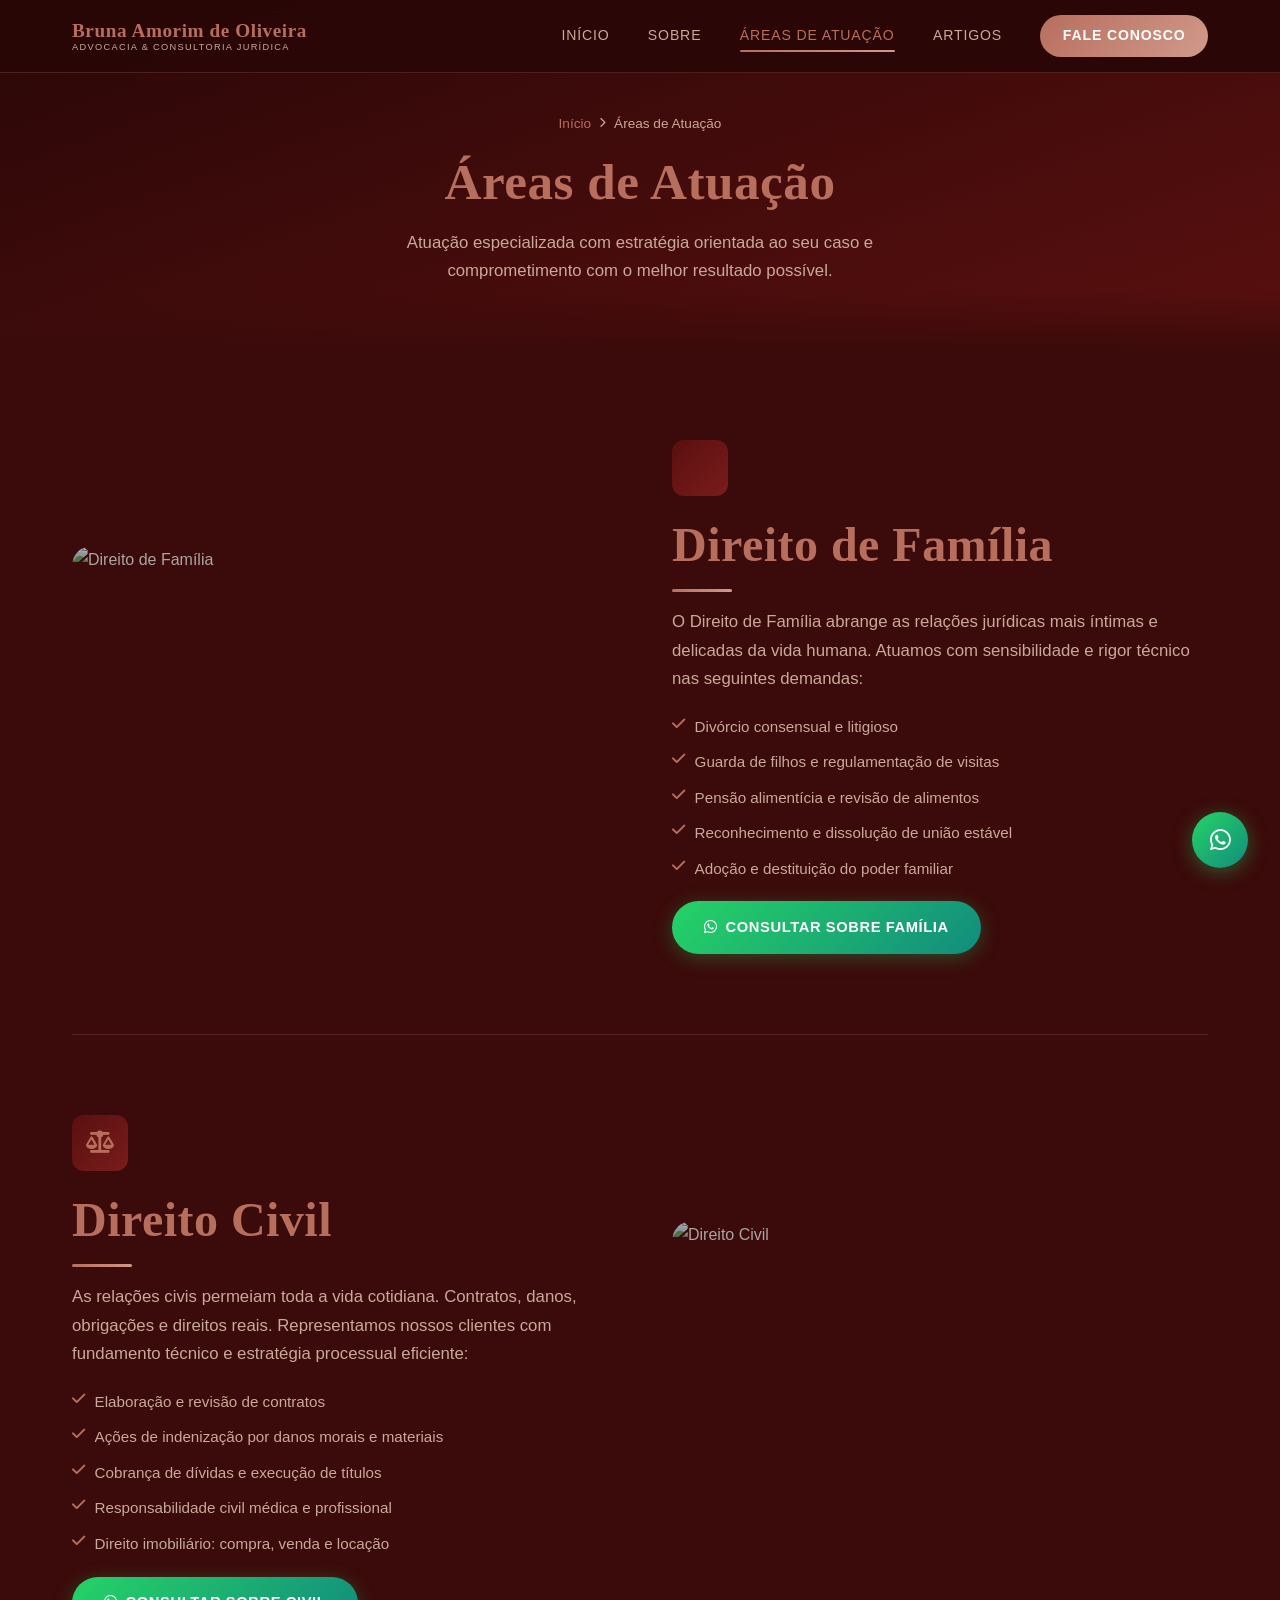
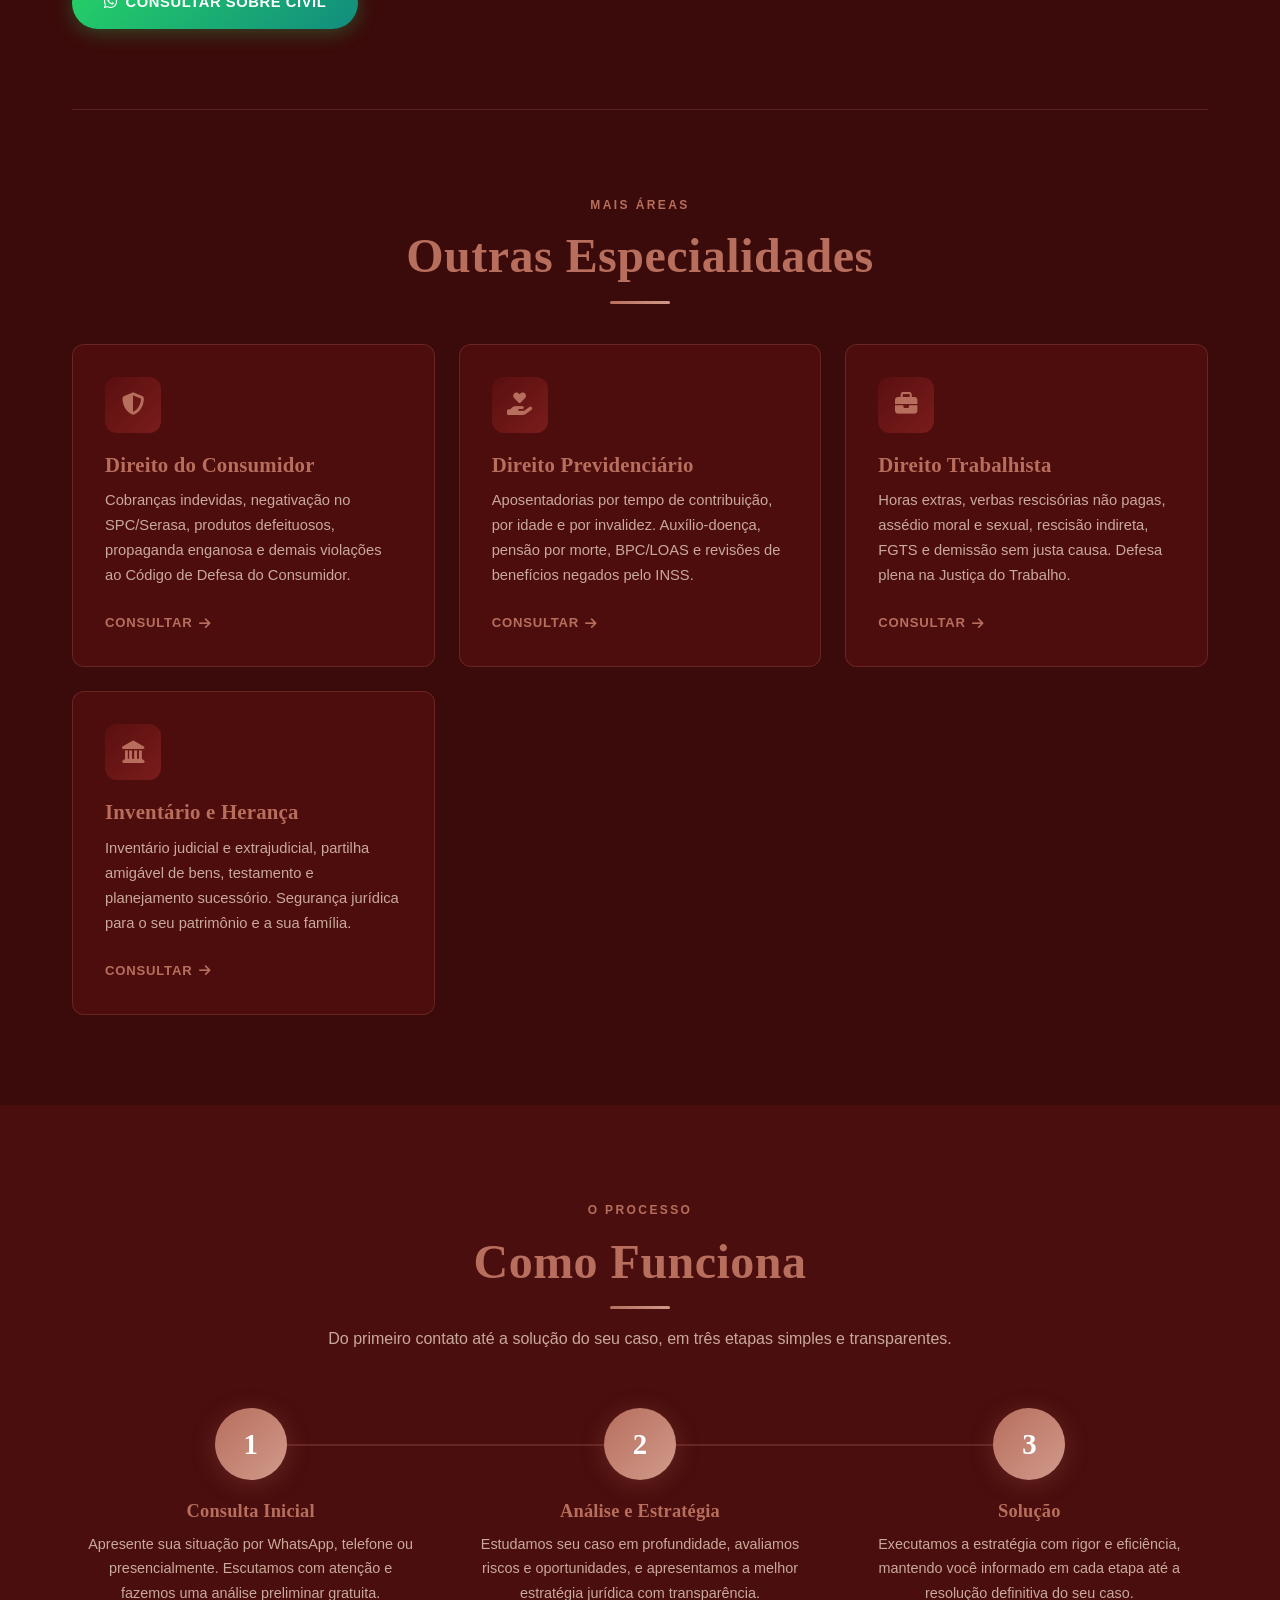
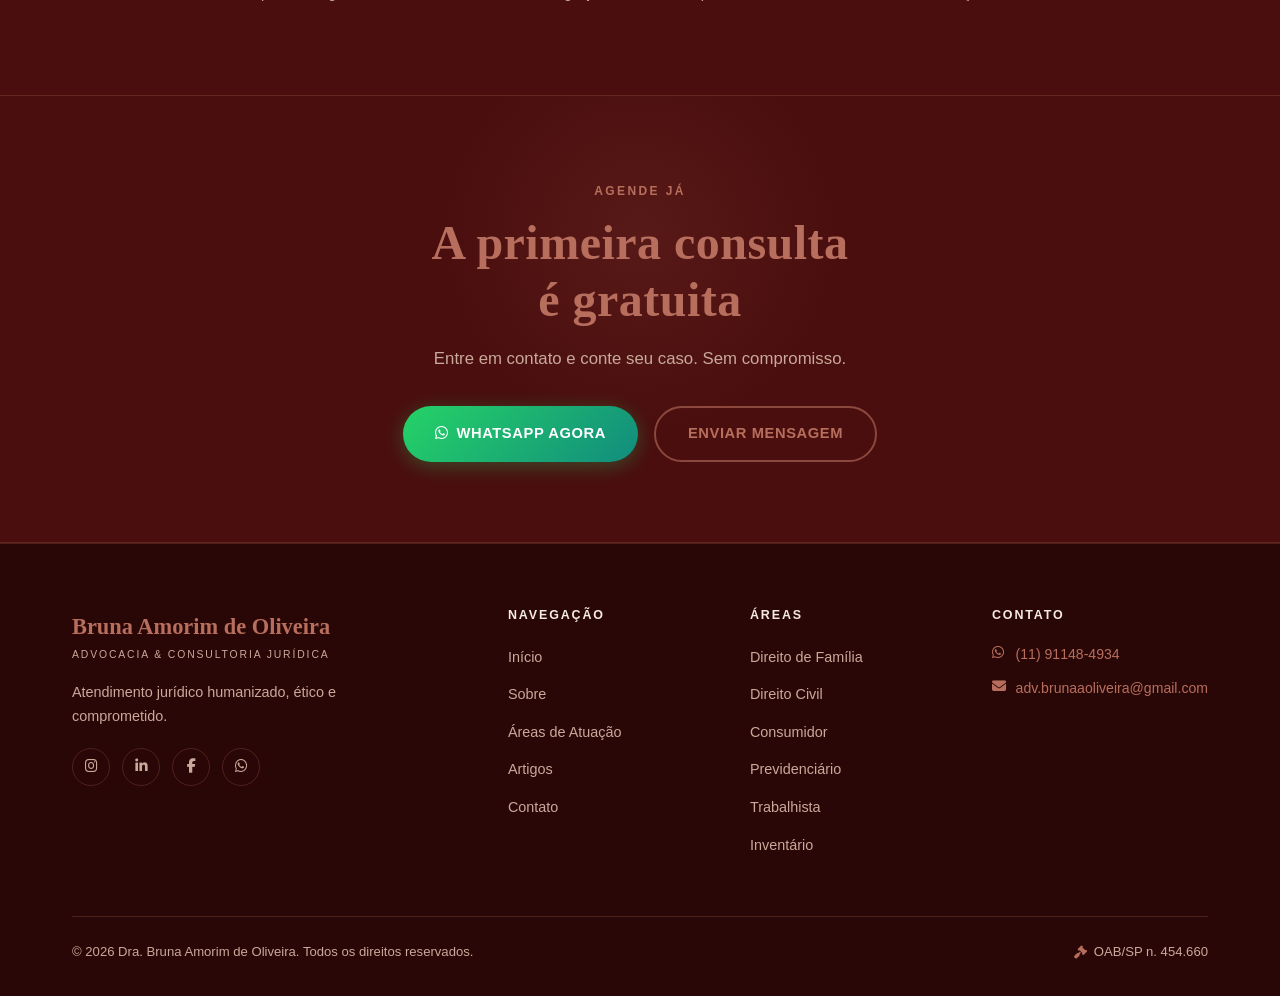
==== commit 46ed10d7: "feat: personalizacao com dados reais + acessibilidade + logo e foto oficial" ====
--- a/areas.html
+++ b/areas.html
@@ -4,7 +4,7 @@
     <meta charset="UTF-8">
     <meta name="viewport" content="width=device-width, initial-scale=1.0">
 
-    <title>Áreas de Atuação | Dra. Bruna Amorim — Advogada</title>
+    <title>Áreas de Atuação | Dra. Bruna Amorim de Oliveira — Advogada</title>
     <meta name="description" content="Áreas de atuação da Dra. Bruna Amorim: Direito de Família, Civil, Consumidor, Previdenciário, Trabalhista e Inventário.">
 
     <link rel="icon" type="image/svg+xml" href="assets/images/brand/favicon.svg">
@@ -21,7 +21,7 @@
         <div class="nav-overlay"></div>
         <div class="nav-container">
             <a href="index.html" class="nav-logo">
-                <span class="logo-name">Bruna Amorim</span>
+                <span class="logo-name">Bruna Amorim de Oliveira</span>
                 <span class="logo-sub">Advocacia &amp; Consultoria Jurídica</span>
             </a>
             <nav class="nav-links" aria-label="Navegação principal">
@@ -31,7 +31,7 @@
                 <a href="artigos.html">Artigos</a>
                 <a href="contato.html" class="nav-cta">Fale Conosco</a>
             </nav>
-            <button class="hamburger" aria-label="Abrir menu">
+            <button class="hamburger" aria-label="Abrir menu" aria-expanded="false" aria-controls="nav-links">
                 <span></span><span></span><span></span>
             </button>
         </div>
@@ -94,7 +94,7 @@
                                 Adoção e destituição do poder familiar
                             </li>
                         </ul>
-                        <a href="https://wa.me/5500000000000" target="_blank" rel="noopener" class="btn btn-whatsapp">
+                        <a href="https://wa.me/5511911484934" target="_blank" rel="noopener" class="btn btn-whatsapp">
                             <i class="fa-brands fa-whatsapp"></i> Consultar sobre Família
                         </a>
                     </div>
@@ -142,7 +142,7 @@
                                 Direito imobiliário: compra, venda e locação
                             </li>
                         </ul>
-                        <a href="https://wa.me/5500000000000" target="_blank" rel="noopener" class="btn btn-whatsapp">
+                        <a href="https://wa.me/5511911484934" target="_blank" rel="noopener" class="btn btn-whatsapp">
                             <i class="fa-brands fa-whatsapp"></i> Consultar sobre Civil
                         </a>
                     </div>
@@ -165,7 +165,7 @@
                     <p>Cobranças indevidas, negativação no SPC/Serasa, produtos
                        defeituosos, propaganda enganosa e demais violações ao
                        Código de Defesa do Consumidor.</p>
-                    <a href="https://wa.me/5500000000000" target="_blank" rel="noopener" class="card-link">
+                    <a href="https://wa.me/5511911484934" target="_blank" rel="noopener" class="card-link">
                         Consultar <i class="fa-solid fa-arrow-right"></i>
                     </a>
                 </article>
@@ -176,7 +176,7 @@
                     <p>Aposentadorias por tempo de contribuição, por idade e por
                        invalidez. Auxílio-doença, pensão por morte, BPC/LOAS e
                        revisões de benefícios negados pelo INSS.</p>
-                    <a href="https://wa.me/5500000000000" target="_blank" rel="noopener" class="card-link">
+                    <a href="https://wa.me/5511911484934" target="_blank" rel="noopener" class="card-link">
                         Consultar <i class="fa-solid fa-arrow-right"></i>
                     </a>
                 </article>
@@ -187,7 +187,7 @@
                     <p>Horas extras, verbas rescisórias não pagas, assédio moral e
                        sexual, rescisão indireta, FGTS e demissão sem justa causa.
                        Defesa plena na Justiça do Trabalho.</p>
-                    <a href="https://wa.me/5500000000000" target="_blank" rel="noopener" class="card-link">
+                    <a href="https://wa.me/5511911484934" target="_blank" rel="noopener" class="card-link">
                         Consultar <i class="fa-solid fa-arrow-right"></i>
                     </a>
                 </article>
@@ -198,7 +198,7 @@
                     <p>Inventário judicial e extrajudicial, partilha amigável de bens,
                        testamento e planejamento sucessório. Segurança jurídica para
                        o seu patrimônio e a sua família.</p>
-                    <a href="https://wa.me/5500000000000" target="_blank" rel="noopener" class="card-link">
+                    <a href="https://wa.me/5511911484934" target="_blank" rel="noopener" class="card-link">
                         Consultar <i class="fa-solid fa-arrow-right"></i>
                     </a>
                 </article>
@@ -248,7 +248,7 @@
         <h2 class="reveal reveal-delay-1">A primeira consulta<br>é gratuita</h2>
         <p class="reveal reveal-delay-2">Entre em contato e conte seu caso. Sem compromisso.</p>
         <div class="cta-actions reveal reveal-delay-3">
-            <a href="https://wa.me/5500000000000" target="_blank" rel="noopener" class="btn btn-whatsapp">
+            <a href="https://wa.me/5511911484934" target="_blank" rel="noopener" class="btn btn-whatsapp">
                 <i class="fa-brands fa-whatsapp"></i> WhatsApp Agora
             </a>
             <a href="contato.html" class="btn btn-outline">Enviar mensagem</a>
@@ -260,14 +260,14 @@
         <div class="container">
             <div class="footer-grid">
                 <div class="footer-brand">
-                    <div class="logo-name">Bruna Amorim</div>
+                    <div class="logo-name">Bruna Amorim de Oliveira</div>
                     <div class="logo-sub">Advocacia &amp; Consultoria Jurídica</div>
                     <p>Atendimento jurídico humanizado, ético e comprometido.</p>
                     <div class="footer-social">
                         <a href="#" aria-label="Instagram"><i class="fa-brands fa-instagram"></i></a>
                         <a href="#" aria-label="LinkedIn"><i class="fa-brands fa-linkedin-in"></i></a>
                         <a href="#" aria-label="Facebook"><i class="fa-brands fa-facebook-f"></i></a>
-                        <a href="https://wa.me/5500000000000" target="_blank" rel="noopener" aria-label="WhatsApp"><i class="fa-brands fa-whatsapp"></i></a>
+                        <a href="https://wa.me/5511911484934" target="_blank" rel="noopener" aria-label="WhatsApp"><i class="fa-brands fa-whatsapp"></i></a>
                     </div>
                 </div>
                 <div class="footer-col">
@@ -295,22 +295,22 @@
                     <h5>Contato</h5>
                     <div class="contact-item">
                         <i class="fa-brands fa-whatsapp"></i>
-                        <a href="https://wa.me/5500000000000">(00) 00000-0000</a>
+                        <a href="https://wa.me/5511911484934">(11) 91148-4934</a>
                     </div>
                     <div class="contact-item">
                         <i class="fa-solid fa-envelope"></i>
-                        <a href="mailto:contato@brunamorim.adv.br">contato@brunamorim.adv.br</a>
+                        <a href="mailto:adv.brunaaoliveira@gmail.com">adv.brunaaoliveira@gmail.com</a>
                     </div>
                 </div>
             </div>
             <div class="footer-bottom">
-                <p>© 2026 Dra. Bruna Amorim. Todos os direitos reservados.</p>
-                <div class="footer-oab"><i class="fa-solid fa-gavel"></i> OAB/XX 000.000</div>
+                <p>© 2026 Dra. Bruna Amorim de Oliveira. Todos os direitos reservados.</p>
+                <div class="footer-oab"><i class="fa-solid fa-gavel"></i> OAB/SP n. 454.660</div>
             </div>
         </div>
     </footer>
 
-    <a href="https://wa.me/5500000000000" target="_blank" rel="noopener" class="whatsapp-float" aria-label="WhatsApp">
+    <a href="https://wa.me/5511911484934" target="_blank" rel="noopener" class="whatsapp-float" aria-label="WhatsApp">
         <i class="fa-brands fa-whatsapp"></i>
     </a>
 
--- a/assets/css/style.css
+++ b/assets/css/style.css
@@ -107,18 +107,22 @@
 }
 .nav-logo .logo-name {
     font-family: 'Cormorant Garamond', serif;
-    font-size: 1.35rem;
+    font-size: clamp(0.95rem, 2vw, 1.2rem);
     font-weight: 700;
     color: var(--accent-primary);
     letter-spacing: 0.03em;
+    line-height: 1.15;
 }
 .nav-logo .logo-sub {
     font-family: 'Inter', sans-serif;
-    font-size: 0.62rem;
+    font-size: 0.58rem;
     font-weight: 500;
-    letter-spacing: 0.18em;
+    letter-spacing: 0.14em;
     text-transform: uppercase;
     color: var(--text-muted);
+}
+@media (max-width: 480px) {
+    .nav-logo .logo-sub { display: none; }
 }
 .nav-logo:hover .logo-name { color: var(--accent-light); }
 
@@ -250,9 +254,20 @@
     gap: 3rem;
     margin-bottom: 3rem;
 }
+.footer-logo-img {
+    height: 64px;
+    width: auto;
+    object-fit: contain;
+    margin-bottom: 0.6rem;
+    filter: brightness(0.95) saturate(0.85);
+}
+@media (max-width: 640px) {
+    .footer-logo-img { height: 52px; }
+}
+
 .footer-brand .logo-name {
     font-family: 'Cormorant Garamond', serif;
-    font-size: 1.6rem;
+    font-size: 1.4rem;
     font-weight: 700;
     color: var(--accent-primary);
 }
